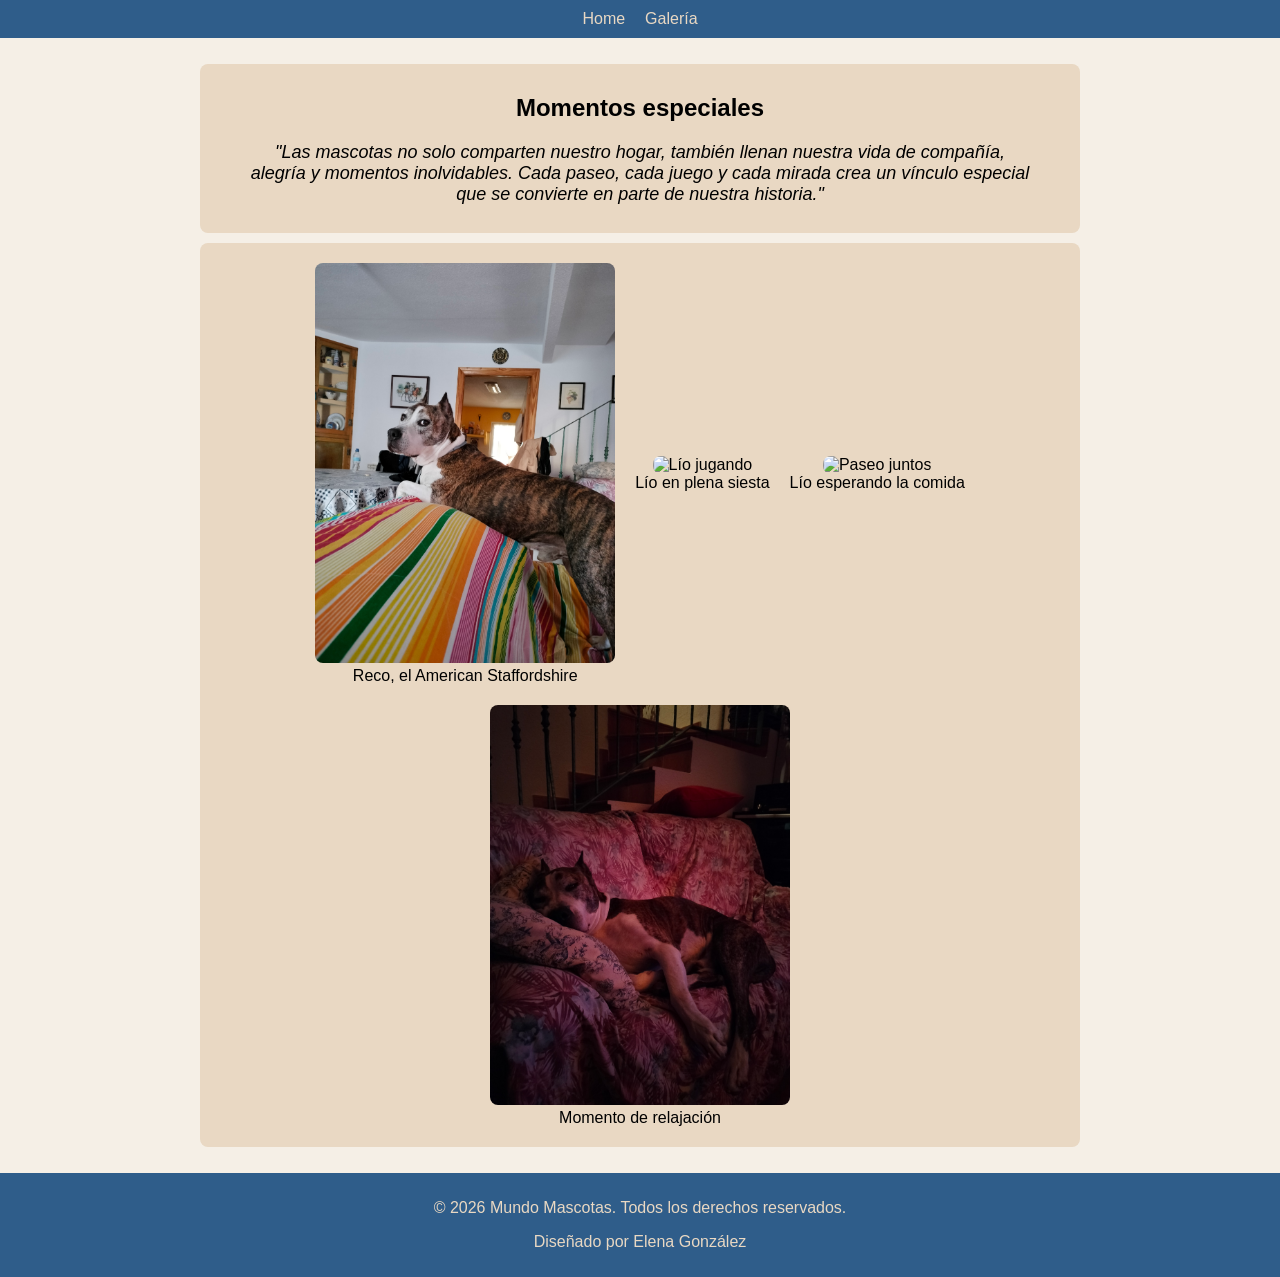
==== pages/media.html @ 8216530e "update/css/html" ====
<!doctype html>
<html lang="es">
  <head>
    <meta charset="UTF-8" />
    <meta name="viewport" content="width=device-width, initial-scale=1.0" />
    <title>Galería</title>
    <link rel="stylesheet" href="../style.css" />
    <link rel="icon" type="image/x-icon" href="../images/Logo.jpg" />
  </head>

  <body>
    <header>
      <nav id="navbar">
        <ul>
          <li><a href="../index.html">Home</a></li>
          <li><a href="#">Galería</a></li>
        </ul>
      </nav>
    </header>

    <main>
      <section id="intro_galery" class="content">
        <h2>Momentos especiales</h2>
        <blockquote>
          "Las mascotas no solo comparten nuestro hogar, también llenan nuestra
          vida de compañía, alegría y momentos inolvidables. Cada paseo, cada
          juego y cada mirada crea un vínculo especial que se convierte en parte
          de nuestra historia."
        </blockquote>
      </section>

      <section id="gallery_images" class="content">
        <figure>
          <img src="../images/Reco.jpg" alt="Reco, el American Staffordshire" />
          <figcaption>Reco, el American Staffordshire</figcaption>
        </figure>

        <figure>
          <img src="../images/Lio2.jpg" alt="Lío jugando" />
          <figcaption>Lío en plena siesta</figcaption>
        </figure>

        <figure>
          <img src="../images/Lio3.jpg" alt="Paseo juntos" />
          <figcaption>Lío esperando la comida</figcaption>
        </figure>

        <figure>
          <img src="../images/Reco2.jpg" alt="Momento divertido" />
          <figcaption>Momento de relajación</figcaption>
        </figure>
      </section>
    </main>

    <footer>
      <div class="footer-content">
        <p>&copy; 2026 Mundo Mascotas. Todos los derechos reservados.</p>
        <p>Diseñado por Elena González</p>
      </div>
    </footer>
  </body>
</html>
---- style.css ----
:root{
  --cream: #f5efe6;      
  --olive: #3a5a40;         
  --black: #000000;       
  --soft-beige: #E9D8C3;
  --soft-blue: #6C63FF;
  --blue: #2f5d8a;
}

body{
  margin: 0;
  font-family: Arial, Helvetica, sans-serif;
  background-color: var(--cream);
}

main{
  max-width: 900px;
  margin: 0 auto;
  padding: 16px;
}

header{
  display: flex;
  justify-content: center;
  background-color: var(--blue);
  padding: 10px;
}


#navbar ul{
  list-style: none;
  padding: 0;
  margin: 0;
  display: flex;
  justify-content: center;
}

#navbar a{
  text-decoration: none;
  color: var(--soft-beige);
  padding: 10px;
}

#navbar a:hover{
  background-color: var(--black);
  border-radius: 5px;
}

.content{
  background-color: var(--soft-beige);
  margin: 10px;
  padding: 10px;
  border-radius: 8px;
  text-align: center;
}

h1,h2{
  text-align: center;
}

#fig_lio img,
#fig_reco img{
  width: 100%;
  max-width: 400px;
  display: block; /*bloque*/
  margin: 10px auto;
}
figure figcaption{
  text-align: center;
  font-family: 'Franklin Gothic Medium', 'Arial Narrow', Arial, sans-serif;
}


table{
  width: 100%;
  border-collapse: collapse;
}

th,td{
  border-bottom: 1px solid var(--black);
  padding: 8px;
  text-align: center;
}

#formContacto form{
  display: flex;
  flex-direction: column;
}

#formContacto input,
#formContacto select,
#formContacto textarea{
  padding: 10px;
  margin-bottom: 8px;
}

#formContacto button {
  background-color: var(--soft-blue);
  color: whitesmoke;
  border: none;
  border-radius: 6px;
  padding: 10px;
  transition: background-color 0.3s ease;
}

#formContacto button:hover {
  background-color: var(--olive);
}

#intro_galery blockquote{
  text-align: center;
  font-family: Verdana, Geneva, Tahoma, sans-serif;
  font-style: italic;
  font-size: 18px;
}

#gallery_images{
  display: flex;
  flex-direction: column;
  align-items: center;
}

#gallery_images figure{
  margin: 10px;
  text-align: center;
}

#gallery_images img{
  width: 100%;
  max-width: 300px;
  border-radius: 8px;
}


footer{
  background-color: var(--blue);
  color: var(--soft-beige);
  text-align: center;
  padding: 10px;
}



@media (min-width:700px){


  #gallery_images{
    flex-direction: row;
    flex-wrap: wrap;
    justify-content: center;
  }

  #fig_lio img,
  #fig_reco img{
    max-width: 300px;
    max-height: 400px;
  }
   #fig_lio,
  #fig_reco{
    display: inline-block;
    margin: 10px;
  }

  #formContacto form{
    max-width: 500px;
    margin: auto;
  }

}
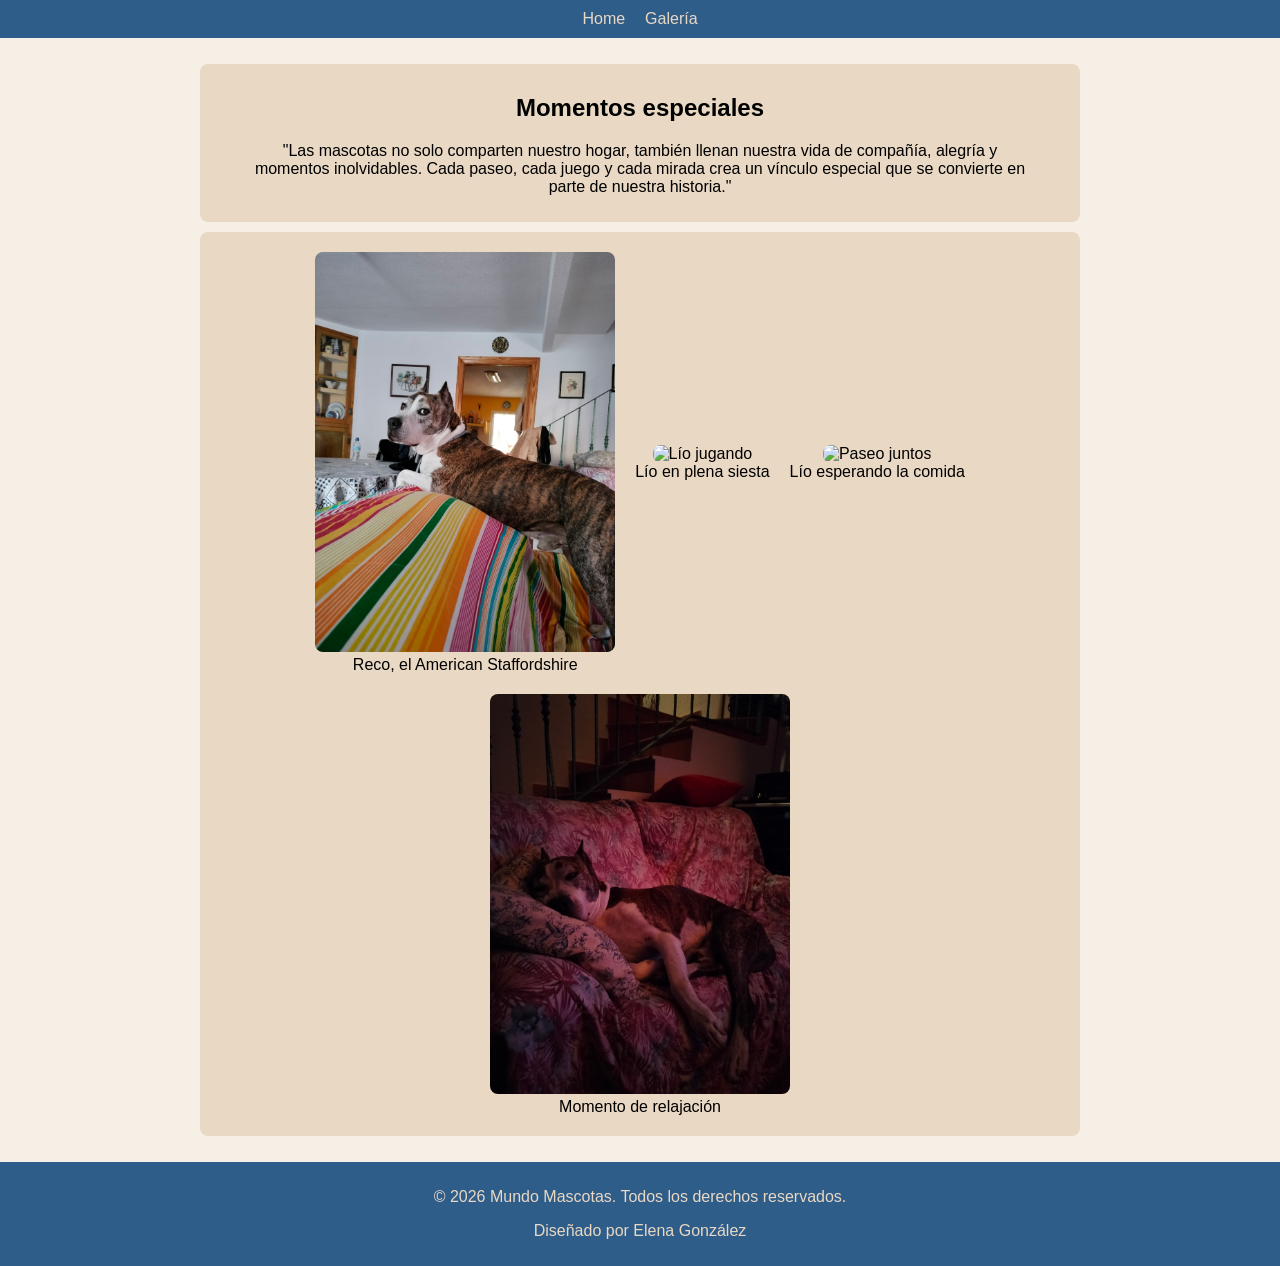
==== commit 6bcbe73f: "readme/changed" ====
--- a/pages/media.html
+++ b/pages/media.html
@@ -19,7 +19,7 @@
     </header>
 
     <main>
-      <section id="intro_galery" class="content">
+      <section id="intro_gallery" class="content">
         <h2>Momentos especiales</h2>
         <blockquote>
           "Las mascotas no solo comparten nuestro hogar, también llenan nuestra
@@ -31,22 +31,22 @@
 
       <section id="gallery_images" class="content">
         <figure>
-          <img src="../images/Reco.jpg" alt="Reco, el American Staffordshire" />
+          <img src="../assets/Reco.jpg" alt="Reco, el American Staffordshire" />
           <figcaption>Reco, el American Staffordshire</figcaption>
         </figure>
 
         <figure>
-          <img src="../images/Lio2.jpg" alt="Lío jugando" />
+          <img src="../assets/Lio2.jpg" alt="Lío jugando" />
           <figcaption>Lío en plena siesta</figcaption>
         </figure>
 
         <figure>
-          <img src="../images/Lio3.jpg" alt="Paseo juntos" />
+          <img src="../assets/Lio3.jpg" alt="Paseo juntos"/>
           <figcaption>Lío esperando la comida</figcaption>
         </figure>
 
         <figure>
-          <img src="../images/Reco2.jpg" alt="Momento divertido" />
+          <img src="../assets/Reco2.jpg" alt="Momento divertido" />
           <figcaption>Momento de relajación</figcaption>
         </figure>
       </section>
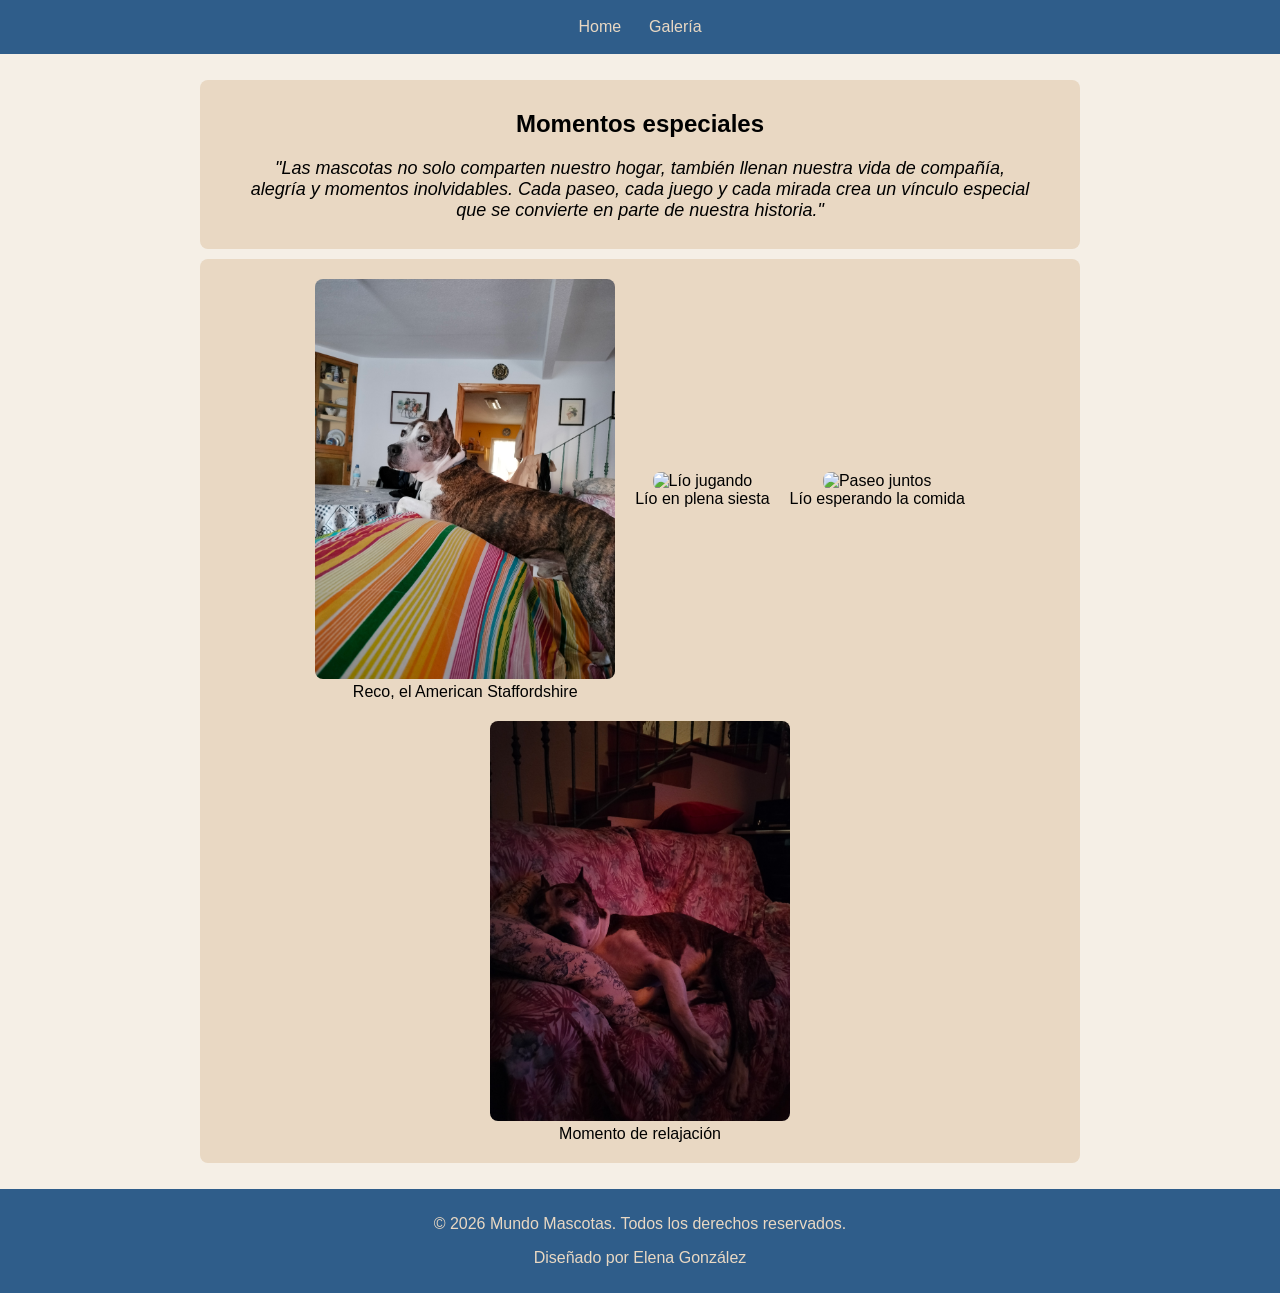
==== commit 9c4b4936: "changed/es/margin" ====
--- a/pages/media.html
+++ b/pages/media.html
@@ -19,7 +19,7 @@
     </header>
 
     <main>
-      <section id="intro_gallery" class="content">
+      <section id="intro-galeria" class="contenido">
         <h2>Momentos especiales</h2>
         <blockquote>
           "Las mascotas no solo comparten nuestro hogar, también llenan nuestra
@@ -29,7 +29,7 @@
         </blockquote>
       </section>
 
-      <section id="gallery_images" class="content">
+      <section class="galeria contenido">
         <figure>
           <img src="../assets/Reco.jpg" alt="Reco, el American Staffordshire" />
           <figcaption>Reco, el American Staffordshire</figcaption>
@@ -53,7 +53,7 @@
     </main>
 
     <footer>
-      <div class="footer-content">
+      <div class="footer-contenido">
         <p>&copy; 2026 Mundo Mascotas. Todos los derechos reservados.</p>
         <p>Diseñado por Elena González</p>
       </div>
--- a/style.css
+++ b/style.css
@@ -1,12 +1,15 @@
+/* VARIABLES */
 
 :root{
-  --cream: #f5efe6;      
-  --olive: #3a5a40;         
-  --black: #000000;       
+  --cream: #f5efe6;
+  --olive: #3a5a40;
+  --black: #000000;
   --soft-beige: #E9D8C3;
   --soft-blue: #6C63FF;
   --blue: #2f5d8a;
 }
+
+/* BASE*/
 
 body{
   margin: 0;
@@ -27,6 +30,83 @@
   padding: 10px;
 }
 
+footer{
+  background-color: var(--blue);
+  color: var(--soft-beige);
+  text-align: center;
+  padding: 10px;
+}
+
+h1,
+h2{
+  text-align: center;
+}
+
+table{
+  width: 100%;
+  border-collapse: collapse;
+}
+
+th,
+td{
+  border-bottom: 1px solid var(--black);
+  padding: 8px;
+  text-align: center;
+}
+
+figure figcaption{
+  text-align: center;
+  font-family: 'Franklin Gothic Medium', 'Arial Narrow', Arial, sans-serif;
+}
+
+
+/* CLASES*/
+
+.contenido{
+  background-color: var(--soft-beige);
+  margin: 10px;
+  padding: 10px;
+  border-radius: 8px;
+  text-align: center;
+}
+.perros-dato{
+  text-align: center;
+}
+
+.perros-dato img{
+  width: 100%;
+  max-width: 400px;
+  display: block;
+  margin: 10px auto;
+}
+
+.galeria{
+  display: flex;
+  flex-direction: column;
+  align-items: center;
+}
+
+.galeria figure{
+  margin: 10px;
+  text-align: center;
+}
+
+.galeria img{
+  width: 100%;
+  max-width: 300px;
+  border-radius: 8px;
+}
+
+.tabla-responsive{
+  overflow-x: auto;
+}
+
+.tabla-responsive table{
+  width: 100%;
+  min-width: 500px;
+}
+
+/* IDS */
 
 #navbar ul{
   list-style: none;
@@ -34,68 +114,37 @@
   margin: 0;
   display: flex;
   justify-content: center;
+  flex-wrap: wrap;
+  gap: 8px;
 }
 
 #navbar a{
   text-decoration: none;
   color: var(--soft-beige);
-  padding: 10px;
+  padding: 8px 10px;
+  display: inline-block;
+ 
 }
 
-#navbar a:hover{
+#navbar a:hover,
+#navbar a:active{
   background-color: var(--black);
   border-radius: 5px;
 }
 
-.content{
-  background-color: var(--soft-beige);
-  margin: 10px;
-  padding: 10px;
-  border-radius: 8px;
-  text-align: center;
+#form-contacto form{
+  display: flex;
+  flex-direction: column;
+  gap: 10px;
 }
 
-h1,h2{
-  text-align: center;
+#form-contacto input,
+#form-contacto select,
+#form-Contacto textarea{
+  padding: 10px;
 }
 
-#fig_lio img,
-#fig_reco img{
-  width: 100%;
-  max-width: 400px;
-  display: block; /*bloque*/
-  margin: 10px auto;
-}
-figure figcaption{
-  text-align: center;
-  font-family: 'Franklin Gothic Medium', 'Arial Narrow', Arial, sans-serif;
-}
-
-
-table{
-  width: 100%;
-  border-collapse: collapse;
-}
-
-th,td{
-  border-bottom: 1px solid var(--black);
-  padding: 8px;
-  text-align: center;
-}
-
-#formContacto form{
-  display: flex;
-  flex-direction: column;
-}
-
-#formContacto input,
-#formContacto select,
-#formContacto textarea{
-  padding: 10px;
-  margin-bottom: 8px;
-}
-
-#formContacto button {
+#form-contacto button{
   background-color: var(--soft-blue);
   color: whitesmoke;
   border: none;
@@ -104,67 +153,40 @@
   transition: background-color 0.3s ease;
 }
 
-#formContacto button:hover {
+#form-contacto button:hover{
   background-color: var(--olive);
 }
 
-#intro_galery blockquote{
+#intro-galeria blockquote{
   text-align: center;
   font-family: Verdana, Geneva, Tahoma, sans-serif;
   font-style: italic;
   font-size: 18px;
 }
 
-#gallery_images{
-  display: flex;
-  flex-direction: column;
-  align-items: center;
-}
-
-#gallery_images figure{
-  margin: 10px;
-  text-align: center;
-}
-
-#gallery_images img{
-  width: 100%;
-  max-width: 300px;
-  border-radius: 8px;
-}
-
-
-footer{
-  background-color: var(--blue);
-  color: var(--soft-beige);
-  text-align: center;
-  padding: 10px;
-}
-
-
+/* MEDIA QUERIES */
 
 @media (min-width:700px){
 
+  .perros-dato{
+    display: inline-block;
+    margin: 10px;
+    vertical-align: top;
+  }
 
-  #gallery_images{
+  .perros-dato img{
+    width: 300px;
+    height: 300px;
+  }
+
+  .galeria{
     flex-direction: row;
     flex-wrap: wrap;
     justify-content: center;
   }
 
-  #fig_lio img,
-  #fig_reco img{
-    max-width: 300px;
-    max-height: 400px;
-  }
-   #fig_lio,
-  #fig_reco{
-    display: inline-block;
-    margin: 10px;
-  }
-
-  #formContacto form{
-    max-width: 500px;
+  #form-contacto form{
+    max-width: 600px;
     margin: auto;
   }
-
 }
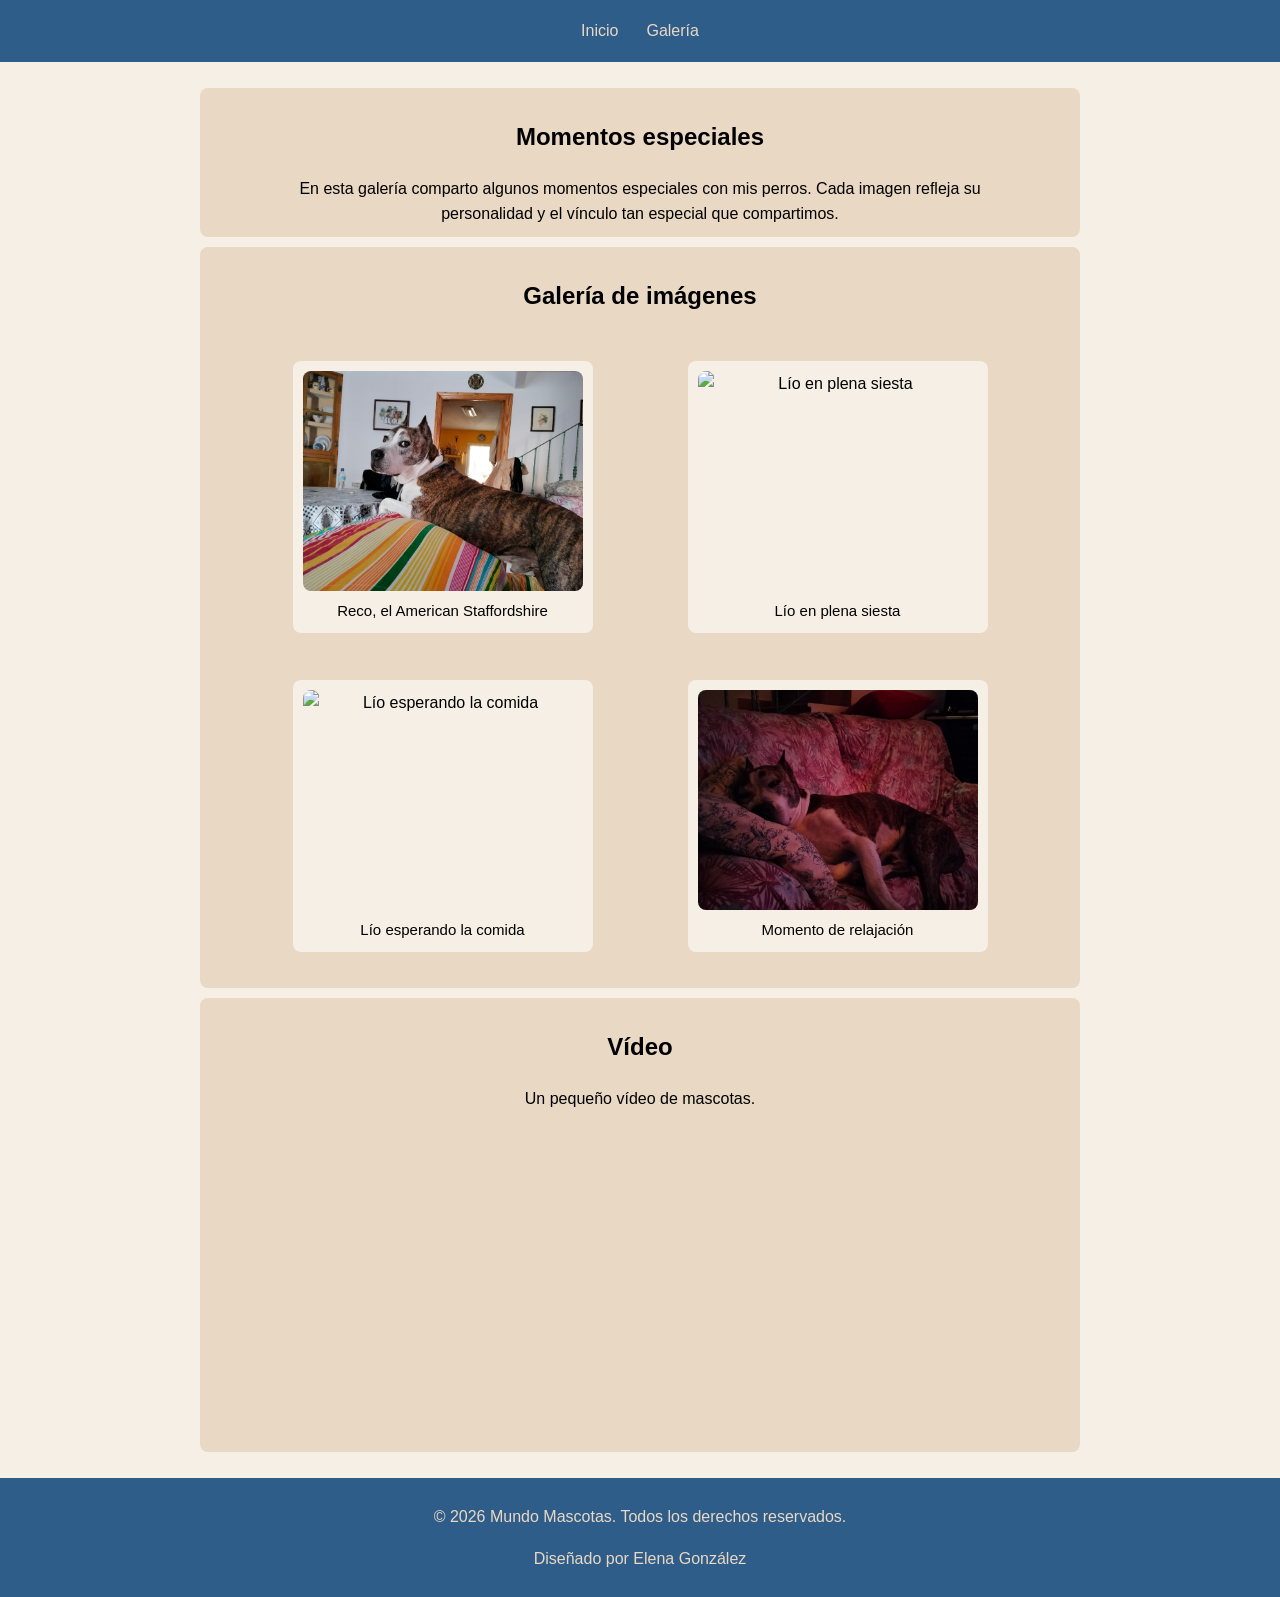
==== commit eff10290: "css/carrusel/video" ====
--- a/pages/media.html
+++ b/pages/media.html
@@ -5,14 +5,14 @@
     <meta name="viewport" content="width=device-width, initial-scale=1.0" />
     <title>Galería</title>
     <link rel="stylesheet" href="../style.css" />
-    <link rel="icon" type="image/x-icon" href="../images/Logo.jpg" />
+    <link rel="icon" type="image/x-icon" href="../assets/Logo.jpg" />
   </head>
 
   <body>
     <header>
       <nav id="navbar">
         <ul>
-          <li><a href="../index.html">Home</a></li>
+          <li><a href="../index.html">Inicio</a></li>
           <li><a href="#">Galería</a></li>
         </ul>
       </nav>
@@ -21,34 +21,55 @@
     <main>
       <section id="intro-galeria" class="contenido">
         <h2>Momentos especiales</h2>
-        <blockquote>
-          "Las mascotas no solo comparten nuestro hogar, también llenan nuestra
-          vida de compañía, alegría y momentos inolvidables. Cada paseo, cada
-          juego y cada mirada crea un vínculo especial que se convierte en parte
-          de nuestra historia."
-        </blockquote>
+        <p>
+          En esta galería comparto algunos momentos especiales con mis perros.
+          Cada imagen refleja su personalidad y el vínculo tan especial que
+          compartimos.
+        </p>
       </section>
 
-      <section class="galeria contenido">
-        <figure>
-          <img src="../assets/Reco.jpg" alt="Reco, el American Staffordshire" />
-          <figcaption>Reco, el American Staffordshire</figcaption>
-        </figure>
+      <section id="seccion-carrusel" class="contenido">
+        <h2>Galería de imágenes</h2>
 
-        <figure>
-          <img src="../assets/Lio2.jpg" alt="Lío jugando" />
-          <figcaption>Lío en plena siesta</figcaption>
-        </figure>
+        <div class="carrusel">
+          <figure class="foto-carrusel">
+            <img
+              src="../assets/Reco.jpg"
+              alt="Reco, el American Staffordshire"
+            />
+            <figcaption>Reco, el American Staffordshire</figcaption>
+          </figure>
 
-        <figure>
-          <img src="../assets/Lio3.jpg" alt="Paseo juntos"/>
-          <figcaption>Lío esperando la comida</figcaption>
-        </figure>
+          <figure class="foto-carrusel">
+            <img src="../assets/Lio2.jpg" alt="Lío en plena siesta" />
+            <figcaption>Lío en plena siesta</figcaption>
+          </figure>
 
-        <figure>
-          <img src="../assets/Reco2.jpg" alt="Momento divertido" />
-          <figcaption>Momento de relajación</figcaption>
-        </figure>
+          <figure class="foto-carrusel">
+            <img src="../assets/Lio3.jpg" alt="Lío esperando la comida" />
+            <figcaption>Lío esperando la comida</figcaption>
+          </figure>
+
+          <figure class="foto-carrusel">
+            <img src="../assets/Reco2.jpg" alt="Momento de relajación" />
+            <figcaption>Momento de relajación</figcaption>
+          </figure>
+        </div>
+      </section>
+
+      <section id="seccion-video" class="contenido">
+        <h2>Vídeo</h2>
+        <p>Un pequeño vídeo de mascotas.</p>
+
+        <div class="video-galeria">
+          <iframe
+            src="https://www.youtube.com/embed/tPUjxWFuFz8"
+            title="Vídeo de mascotas"
+            frameborder="0"
+            allowfullscreen
+          >
+          </iframe>
+        </div>
       </section>
     </main>
 
--- a/style.css
+++ b/style.css
@@ -15,6 +15,7 @@
   margin: 0;
   font-family: Arial, Helvetica, sans-serif;
   background-color: var(--cream);
+  line-height: 1.6;
 }
 
 main{
@@ -69,6 +70,10 @@
   border-radius: 8px;
   text-align: center;
 }
+.contenido p{
+  max-width: 700px;
+  margin: 10px auto;
+}
 .perros-dato{
   text-align: center;
 }
@@ -80,20 +85,54 @@
   margin: 10px auto;
 }
 
-.galeria{
-  display: flex;
-  flex-direction: column;
-  align-items: center;
-}
-
-.galeria figure{
-  margin: 10px;
-  text-align: center;
-}
-
-.galeria img{
-  width: 100%;
-  max-width: 300px;
+.carrusel{
+  display: flex;
+  gap: 15px;
+  overflow-x: auto;
+  scroll-snap-type: x mandatory;
+  padding: 10px 0;
+  scrollbar-width: none;
+}
+
+.foto-carrusel{
+  flex: 0 0 85%;
+  scroll-snap-align: center;
+  background-color: var(--cream);
+  border-radius: 8px;
+  padding: 10px;
+  text-align: center;
+}
+.foto-carrusel:hover{
+  transform: scale(1.05);
+}
+
+.foto-carrusel img{
+  width: 100%;
+  height: 250px;
+  object-fit: cover;
+  border-radius: 8px;
+  display: block;
+}
+
+.foto-carrusel figcaption{
+  margin-top: 8px;
+  font-size: 15px;
+}
+.carrusel::-webkit-scrollbar{
+  display: none;
+}
+
+/* VIDEO */
+.video-galeria{
+  display: flex;
+  justify-content: center;
+  margin-top: 15px;
+}
+
+.video-galeria iframe{
+  width: 100%;
+  max-width: 600px;
+  height: 315px;
   border-radius: 8px;
 }
 
@@ -123,6 +162,7 @@
   color: var(--soft-beige);
   padding: 8px 10px;
   display: inline-block;
+  transition: background-color 0.2s ease;
  
 }
 
@@ -130,6 +170,15 @@
 #navbar a:active{
   background-color: var(--black);
   border-radius: 5px;
+}
+
+#intro-galeria{
+  text-align: center;
+}
+
+#intro-galeria p{
+  max-width: 700px;
+  margin: 0 auto;
 }
 
 #form-contacto form{
@@ -178,11 +227,18 @@
     width: 300px;
     height: 300px;
   }
-
-  .galeria{
-    flex-direction: row;
+  .carrusel{
+    justify-content: center;
     flex-wrap: wrap;
-    justify-content: center;
+    overflow-x: visible;
+  }
+
+  .foto-carrusel{
+    flex: 0 0 280px;
+  }
+
+  .foto-carrusel img{
+    height: 220px;
   }
 
   #form-contacto form{
